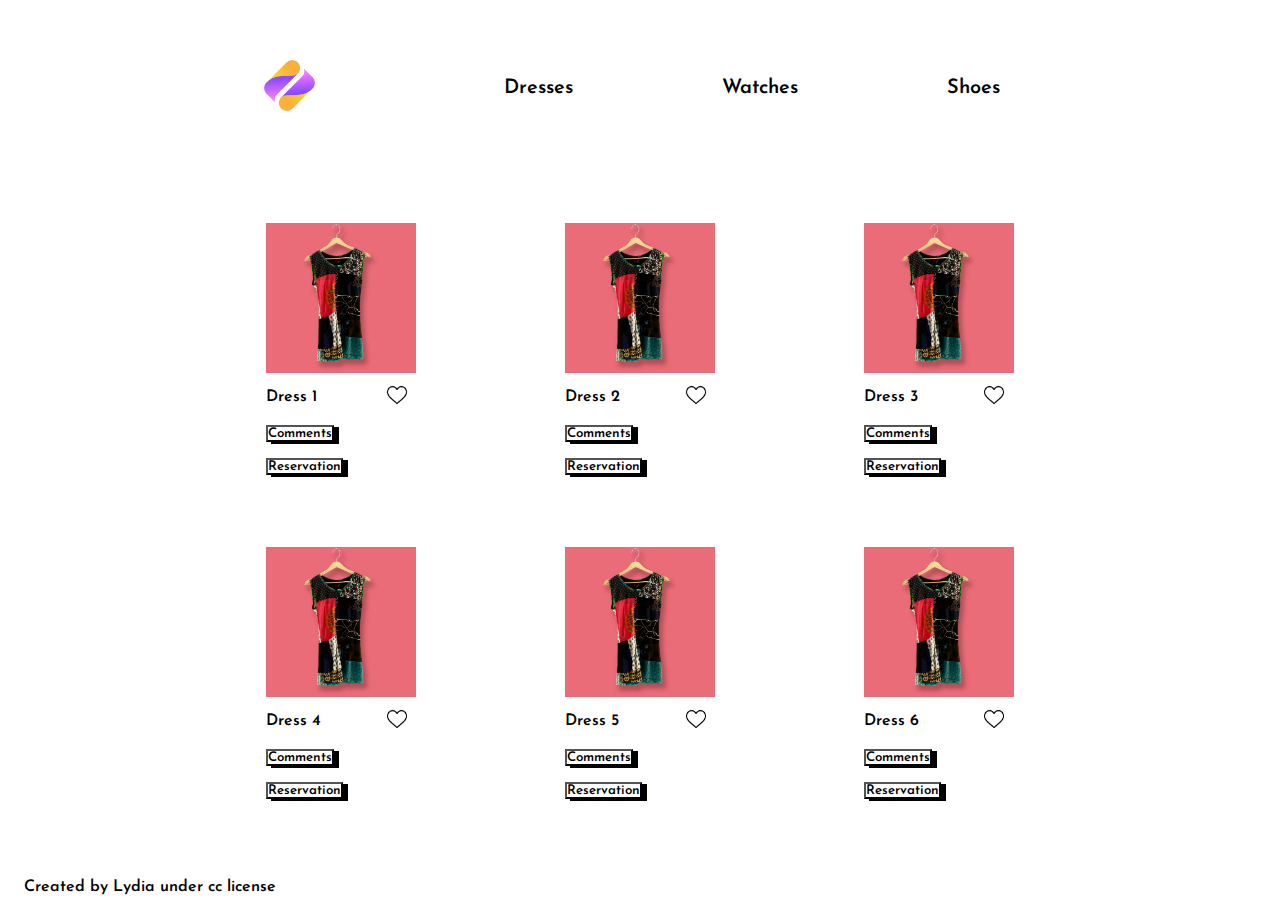
==== index.html @ f6afe75d "first commit - committing all files to the repository" ====
<!DOCTYPE html>
<html lang="en">
<head>
    <meta charset="UTF-8">
    <meta name="viewport" content="width=device-width, initial-scale=1.0">
    <title>Lydia's Fashion Store</title>
    <link rel="stylesheet" href="style.css">
</head>
<body>
    <!-- Navigation bar -->
     <nav>
        <div class="logo_container">
            <img src="Assets/58596971_9391712.png" class="logo" alt="">
        </div>
        <div class="nav-items">
            <ul>
                <li>
                    <a href="#cards" class="nav-links link1">Dresses</a>
                </li>
                <li>
                    <a href="#" class="nav-links">Watches</a>
                </li>
                <li>
                    <a href="#" class="nav-links">Shoes</a>
                </li>
            </ul>
        </div>
     </nav>

     <!-- Cards -->
      <div class="card_container" id="cards">
        <div class="card1">
            <div class="card_img">
                <a href="dress.html"><img src="Assets/Dress.jpg" alt=""></a>
            </div>
            <div class="card_flex">
                <p>Dress 1</p>
                <a href="">
                    <img src="Assets/heart (1).png" alt="">
                </a>
            </div>
            <div class="card_btn">
                <button class="btn1">Comments</button> <br>
                <button class="btn2">Reservation</button>
            </div>
        </div>
        <div class="card1">
            <div class="card_img">
                <a href=""><img src="Assets/Dress.jpg" alt=""></a>
            </div>
            <div class="card_flex">
                <p>Dress 2</p>
                <a href="">
                    <img src="Assets/heart (1).png" alt="">
                </a>
            </div>
            <div class="card_btn">
                <button class="btn1">Comments</button> <br>
                <button class="btn2">Reservation</button>
            </div>
        </div>
        <div class="card1">
            <div class="card_img">
                <a href=""><img src="Assets/Dress.jpg" alt=""></a>
            </div>
            <div class="card_flex">
                <p>Dress 3</p>
                <a href="">
                    <img src="Assets/heart (1).png" alt="">
                </a>
            </div>
            <div class="card_btn">
                <button class="btn1">Comments</button> <br>
                <button class="btn2">Reservation</button>
            </div>
        </div>
        <div class="card1">
            <div class="card_img">
                <a href=""><img src="Assets/Dress.jpg" alt=""></a>
            </div>
            <div class="card_flex">
                <p>Dress 4</p>
                <a href="">
                    <img src="Assets/heart (1).png" alt="">
                </a>
            </div>
            <div class="card_btn">
                <button class="btn1">Comments</button> <br>
                <button class="btn2">Reservation</button>
            </div>
        </div>
        <div class="card1">
            <div class="card_img">
                <a href=""><img src="Assets/Dress.jpg" alt=""></a>
            </div>
            <div class="card_flex">
                <p>Dress 5</p>
                <a href="">
                    <img src="Assets/heart (1).png" alt="">
                </a>
            </div>
            <div class="card_btn">
                <button class="btn1">Comments</button> <br>
                <button class="btn2">Reservation</button>
            </div>
        </div>
        <div class="card1">
            <div class="card_img">
                <a href=""><img src="Assets/Dress.jpg" alt=""></a>
            </div>
            <div class="card_flex">
                <p>Dress 6</p>
                <a href="">
                    <img src="Assets/heart (1).png" alt="">
                </a>
            </div>
            <div class="card_btn">
                <button class="btn1">Comments</button> <br>
                <button class="btn2">Reservation</button>
            </div>
        </div>
      </div>

      <!-- footer -->
       <footer>
        <p>Created by Lydia under cc license</p>
       </footer>
</body>
</html>
---- style.css ----
@import url('https://fonts.googleapis.com/css2?family=Josefin+Sans:ital,wght@0,100..700;1,100..700&family=Sevillana&display=swap');
*{
    margin: 0;
    padding: 0;
    font-family: "Josefin Sans", sans-serif;
    font-optical-sizing: auto;
    font-weight: 600;
    font-style: normal;
}


nav{
    display: flex;
    justify-content: space-around;
    margin: 20px auto;
    padding: 32px;
    width: 60vw;
    align-items: center;
}
.logo{
    width: 30%;
}
.nav-items{
    display: flex;
    padding: 16px;
}
.nav-items ul{
    display: flex;
    justify-content: space-between;
    list-style: none;
    width: 40vw;
}
.nav-links{
    display: flex;
    text-decoration: none;
    color: black;
    font-size: 20px;
    padding: 8px;
}
/* .link1:visited{
    color: blue;
    text-decoration: underline;
} */


.card_container{
    width: 70vw;
    height: fit-content;
    margin: auto;
    padding: 16px 32px;
    display: grid;
    grid-template-columns: auto auto auto;
    align-content: space-evenly;
}
.card1{
    padding: 32px;
    align-items: center;
    margin: auto;
}
.card_img img{
    width: 150px;
    height: 150px;
}

.card_flex{
    display: flex;
    width: 11vw;
    justify-content: space-between;
    margin: 8px 0px;
    align-items: center;
}
.card_flex img{
    width: 20px;
}
.card_btn{
    width: 30%;
}
.card_btn button{
    background-color: white;
    box-shadow: black 5px 2px;
    margin: 8px 0px;
}
.btn1{
   text-align: center;
}

footer{
    margin: 24px;
}
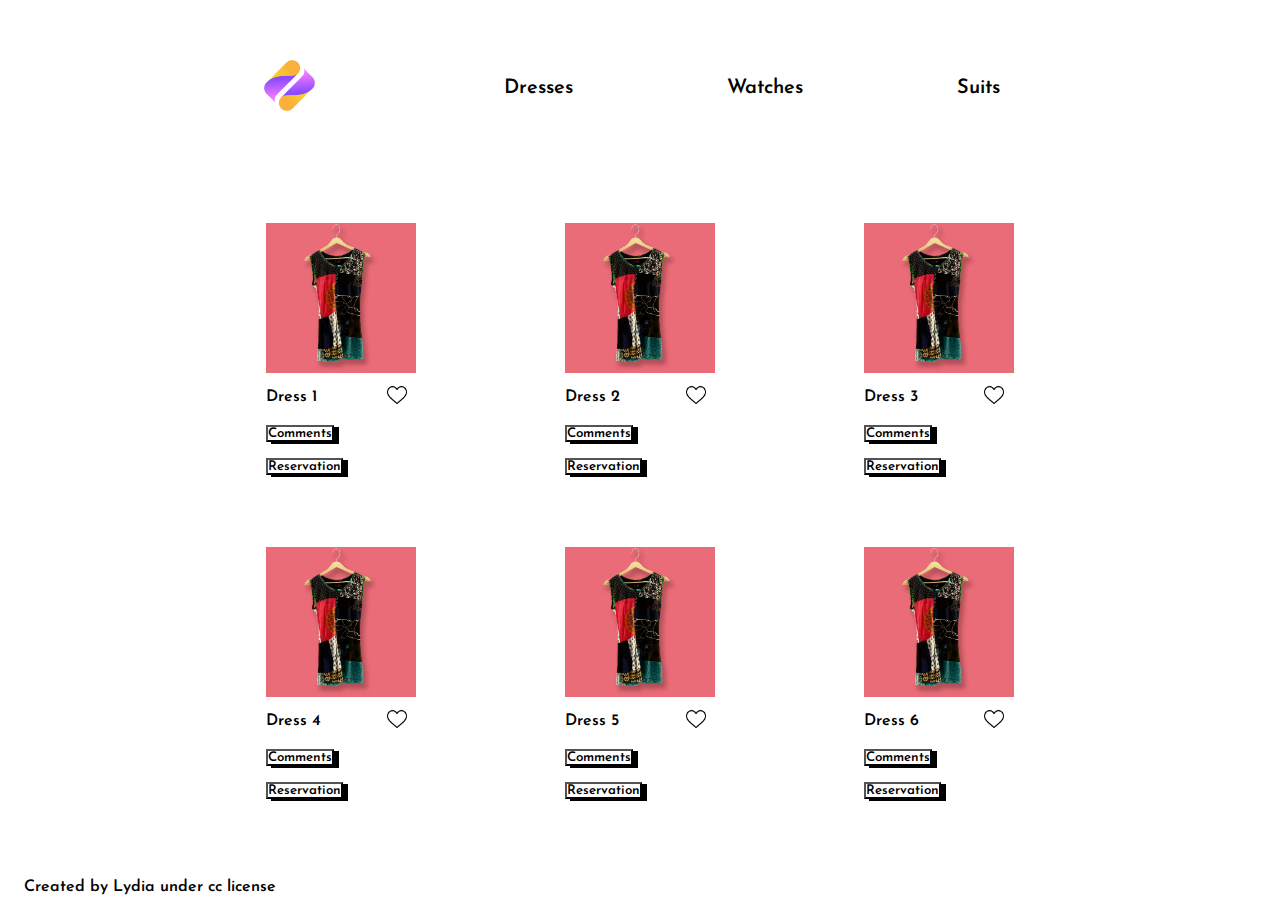
==== commit 3c96eb14: "updated to Suits" ====
--- a/index.html
+++ b/index.html
@@ -21,7 +21,7 @@
                     <a href="#" class="nav-links">Watches</a>
                 </li>
                 <li>
-                    <a href="#" class="nav-links">Shoes</a>
+                    <a href="#" class="nav-links">Suits</a>
                 </li>
             </ul>
         </div>
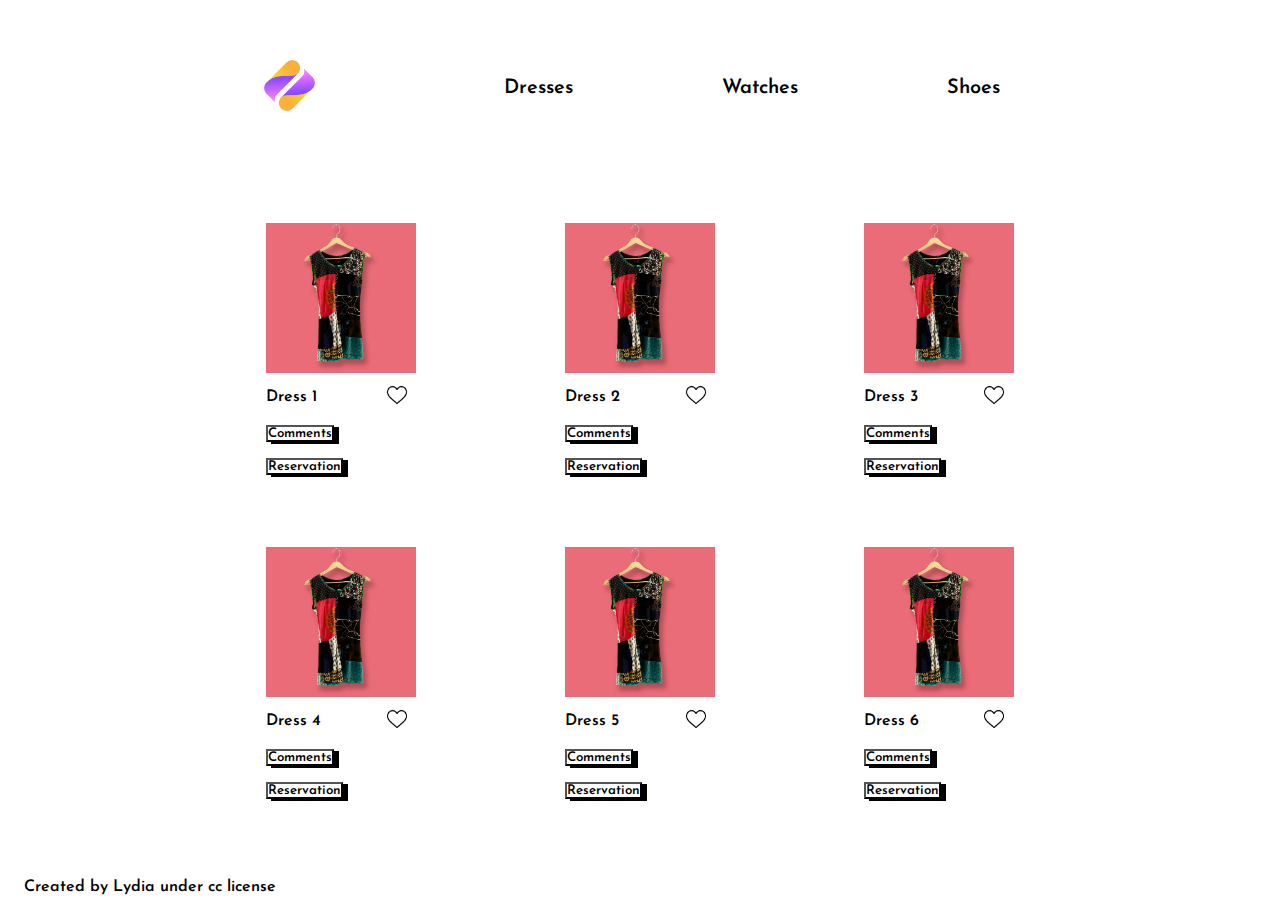
==== commit 44ea4e3d: "changed to shoes" ====
--- a/index.html
+++ b/index.html
@@ -21,7 +21,7 @@
                     <a href="#" class="nav-links">Watches</a>
                 </li>
                 <li>
-                    <a href="#" class="nav-links">Suits</a>
+                    <a href="#" class="nav-links">Shoes</a>
                 </li>
             </ul>
         </div>
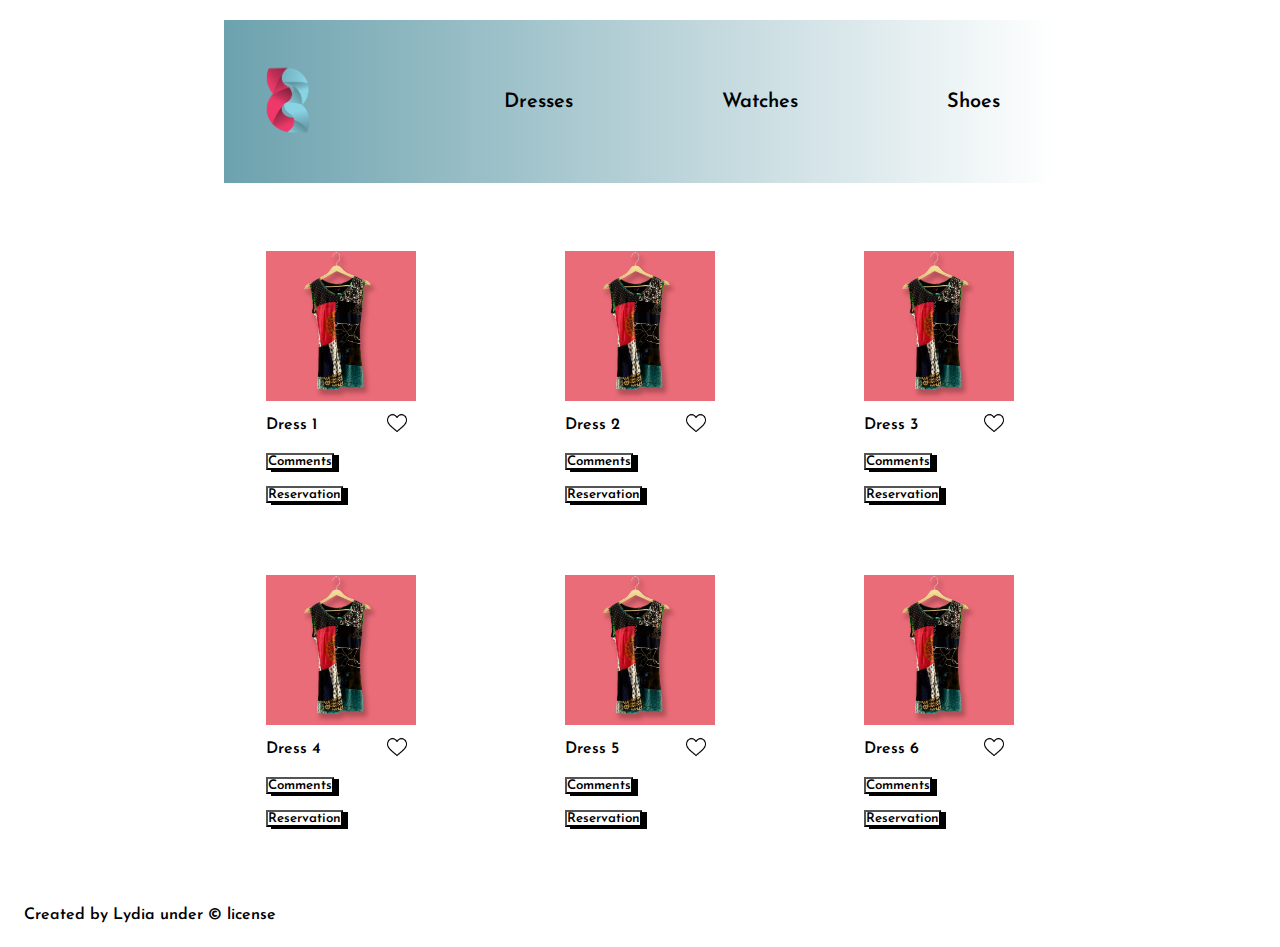
==== commit 05a35d56: "Your commit message here" ====
--- a/index.html
+++ b/index.html
@@ -5,12 +5,14 @@
     <meta name="viewport" content="width=device-width, initial-scale=1.0">
     <title>Lydia's Fashion Store</title>
     <link rel="stylesheet" href="style.css">
+    <!-- script -->
+    <link rel="stylesheet" href="main.js">
 </head>
 <body>
     <!-- Navigation bar -->
      <nav>
         <div class="logo_container">
-            <img src="Assets/58596971_9391712.png" class="logo" alt="">
+            <img src="Assets/Beauty with brains-10.png" class="logo" alt="">
         </div>
         <div class="nav-items">
             <ul>
@@ -18,10 +20,10 @@
                     <a href="#cards" class="nav-links link1">Dresses</a>
                 </li>
                 <li>
-                    <a href="#" class="nav-links">Watches</a>
+                    <a href="watch.html" class="nav-links">Watches</a>
                 </li>
                 <li>
-                    <a href="#" class="nav-links">Shoes</a>
+                    <a href="shoe.html" class="nav-links">Shoes</a>
                 </li>
             </ul>
         </div>
@@ -31,7 +33,7 @@
       <div class="card_container" id="cards">
         <div class="card1">
             <div class="card_img">
-                <a href="dress.html"><img src="Assets/Dress.jpg" alt=""></a>
+                <a href="dress1.html"><img src="Assets/Dress.jpg" alt=""></a>
             </div>
             <div class="card_flex">
                 <p>Dress 1</p>
@@ -44,9 +46,10 @@
                 <button class="btn2">Reservation</button>
             </div>
         </div>
+
         <div class="card1">
             <div class="card_img">
-                <a href=""><img src="Assets/Dress.jpg" alt=""></a>
+                <a href="dress2.html"><img src="Assets/Dress.jpg" alt=""></a>
             </div>
             <div class="card_flex">
                 <p>Dress 2</p>
@@ -59,9 +62,10 @@
                 <button class="btn2">Reservation</button>
             </div>
         </div>
+
         <div class="card1">
             <div class="card_img">
-                <a href=""><img src="Assets/Dress.jpg" alt=""></a>
+                <a href="dress3.html"><img src="Assets/Dress.jpg" alt=""></a>
             </div>
             <div class="card_flex">
                 <p>Dress 3</p>
@@ -74,9 +78,10 @@
                 <button class="btn2">Reservation</button>
             </div>
         </div>
+
         <div class="card1">
             <div class="card_img">
-                <a href=""><img src="Assets/Dress.jpg" alt=""></a>
+                <a href="dress4.html"><img src="Assets/Dress.jpg" alt=""></a>
             </div>
             <div class="card_flex">
                 <p>Dress 4</p>
@@ -89,9 +94,10 @@
                 <button class="btn2">Reservation</button>
             </div>
         </div>
+
         <div class="card1">
             <div class="card_img">
-                <a href=""><img src="Assets/Dress.jpg" alt=""></a>
+                <a href="dress5.html"><img src="Assets/Dress.jpg" alt=""></a>
             </div>
             <div class="card_flex">
                 <p>Dress 5</p>
@@ -104,9 +110,10 @@
                 <button class="btn2">Reservation</button>
             </div>
         </div>
+
         <div class="card1">
             <div class="card_img">
-                <a href=""><img src="Assets/Dress.jpg" alt=""></a>
+                <a href="dress6.html"><img src="Assets/Dress.jpg" alt=""></a>
             </div>
             <div class="card_flex">
                 <p>Dress 6</p>
@@ -119,11 +126,12 @@
                 <button class="btn2">Reservation</button>
             </div>
         </div>
+
       </div>
 
       <!-- footer -->
        <footer>
-        <p>Created by Lydia under cc license</p>
+        <p>Created by Lydia under &copy; license</p>
        </footer>
 </body>
 </html>--- a/style.css
+++ b/style.css
@@ -1,4 +1,5 @@
 @import url('https://fonts.googleapis.com/css2?family=Josefin+Sans:ital,wght@0,100..700;1,100..700&family=Sevillana&display=swap');
+
 *{
     margin: 0;
     padding: 0;
@@ -16,6 +17,8 @@
     padding: 32px;
     width: 60vw;
     align-items: center;
+    background: linear-gradient(to right, #6CA2AE, #ffffff);
+    color: #333333;
 }
 .logo{
     width: 30%;
@@ -72,6 +75,7 @@
 .card_flex img{
     width: 20px;
 }
+
 .card_btn{
     width: 30%;
 }
@@ -80,10 +84,85 @@
     box-shadow: black 5px 2px;
     margin: 8px 0px;
 }
-.btn1{
-   text-align: center;
-}
+/* .btn1, .btn2:hover{
+   background-color: pink;
+} */
 
 footer{
     margin: 24px;
-}+}
+
+
+/* Extra small devices (phones, 600px and down) */
+/* @media only screen and (max-width: 600px) {
+    nav{
+        display: flex;
+        justify-content: space-around;
+        margin: 10px auto;
+        padding: 16px;
+        width: 70vw;
+        align-items: center;
+        border: solid red;
+    }
+    .logo{
+        width: 20%;
+    }
+    .nav-items{
+        display: flex;
+        padding: 16px;
+        border: solid blue;
+    }
+    .nav-items ul{
+        display: flex;
+        justify-content: space-between;
+        list-style: none;
+        width: 60vw;
+    }
+    .nav-links{
+        display: flex;
+        text-decoration: none;
+        color: black;
+        font-size: 20px;
+        padding: 8px;
+    } 
+
+    .card_container{
+        width: 100vw;
+        height: fit-content;
+        margin: auto;
+        padding: 16px 32px;
+        display: block;
+        grid-template-columns: auto auto auto;
+        align-content: space-evenly;
+        border: solid red;
+    }
+    .card1{
+        padding: 32px;
+        align-items: center;
+        margin: auto;
+    }
+    .card_img img{
+        width: 150px;
+        height: 150px;
+    }
+    
+    .card_flex{
+        display: flex;
+        width: 11vw;
+        justify-content: space-between;
+        margin: 8px 0px;
+        align-items: center;
+    }
+    .card_flex img{
+        width: 20px;
+    }
+    
+    .card_btn{
+        width: 30%;
+    }
+    .card_btn button{
+        background-color: white;
+        box-shadow: black 5px 2px;
+        margin: 8px 0px;
+    }
+} */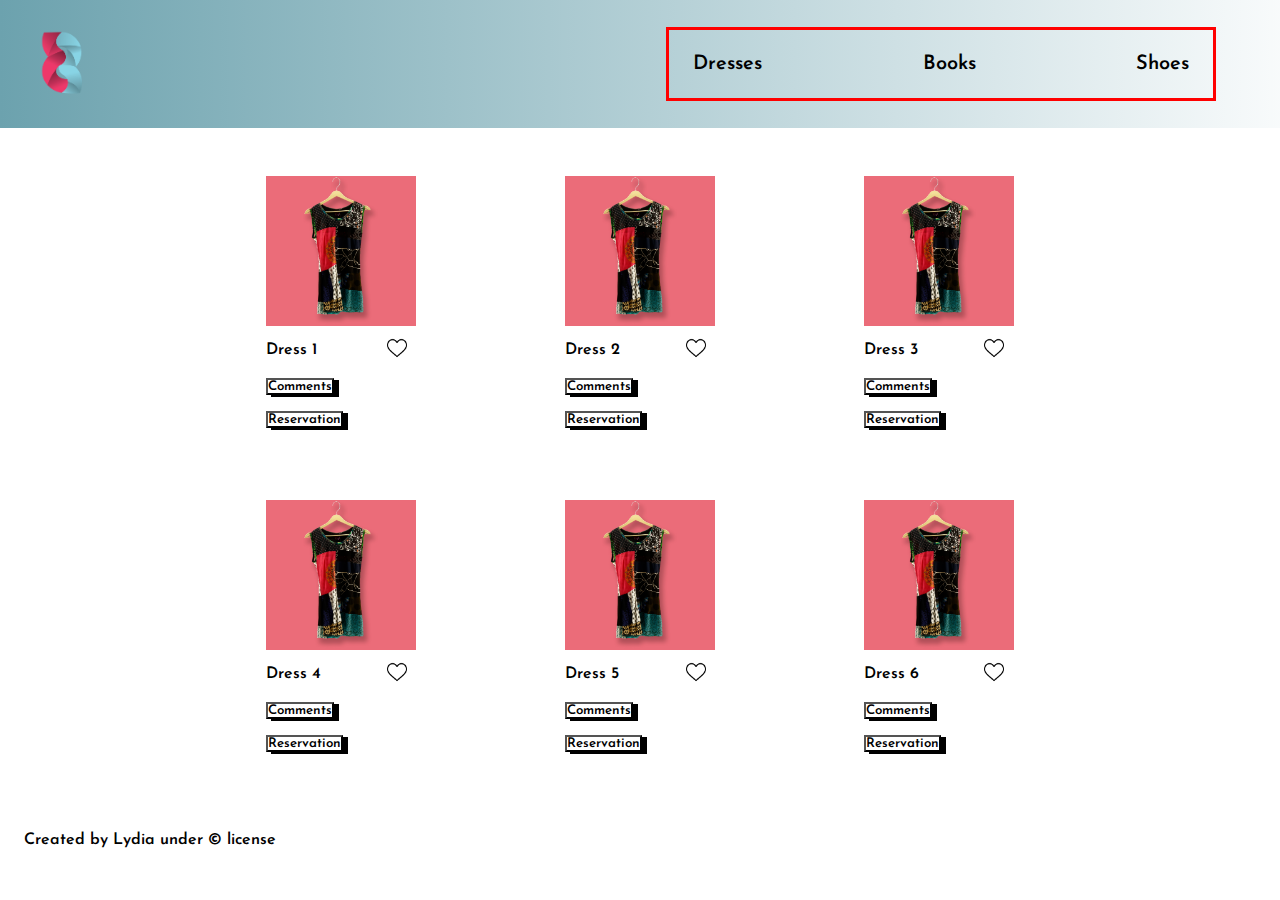
==== commit a447f55e: "my commits" ====
--- a/index.html
+++ b/index.html
@@ -20,7 +20,7 @@
                     <a href="#cards" class="nav-links link1">Dresses</a>
                 </li>
                 <li>
-                    <a href="watch.html" class="nav-links">Watches</a>
+                    <a href="watch.html" class="nav-links">Books</a>
                 </li>
                 <li>
                     <a href="shoe.html" class="nav-links">Shoes</a>
--- a/style.css
+++ b/style.css
@@ -12,20 +12,25 @@
 
 nav{
     display: flex;
-    justify-content: space-around;
-    margin: 20px auto;
+    /* justify-content: space-around; */
+    /* margin: 20px auto; */
     padding: 32px;
-    width: 60vw;
+    width: 100vw;
     align-items: center;
     background: linear-gradient(to right, #6CA2AE, #ffffff);
     color: #333333;
+    /* position: sticky; */
+    top: 0;
+    height: 5vw;
 }
 .logo{
-    width: 30%;
+    width: 10%;
 }
 .nav-items{
     display: flex;
     padding: 16px;
+    margin-right: 96px;
+    border: solid red;
 }
 .nav-items ul{
     display: flex;
